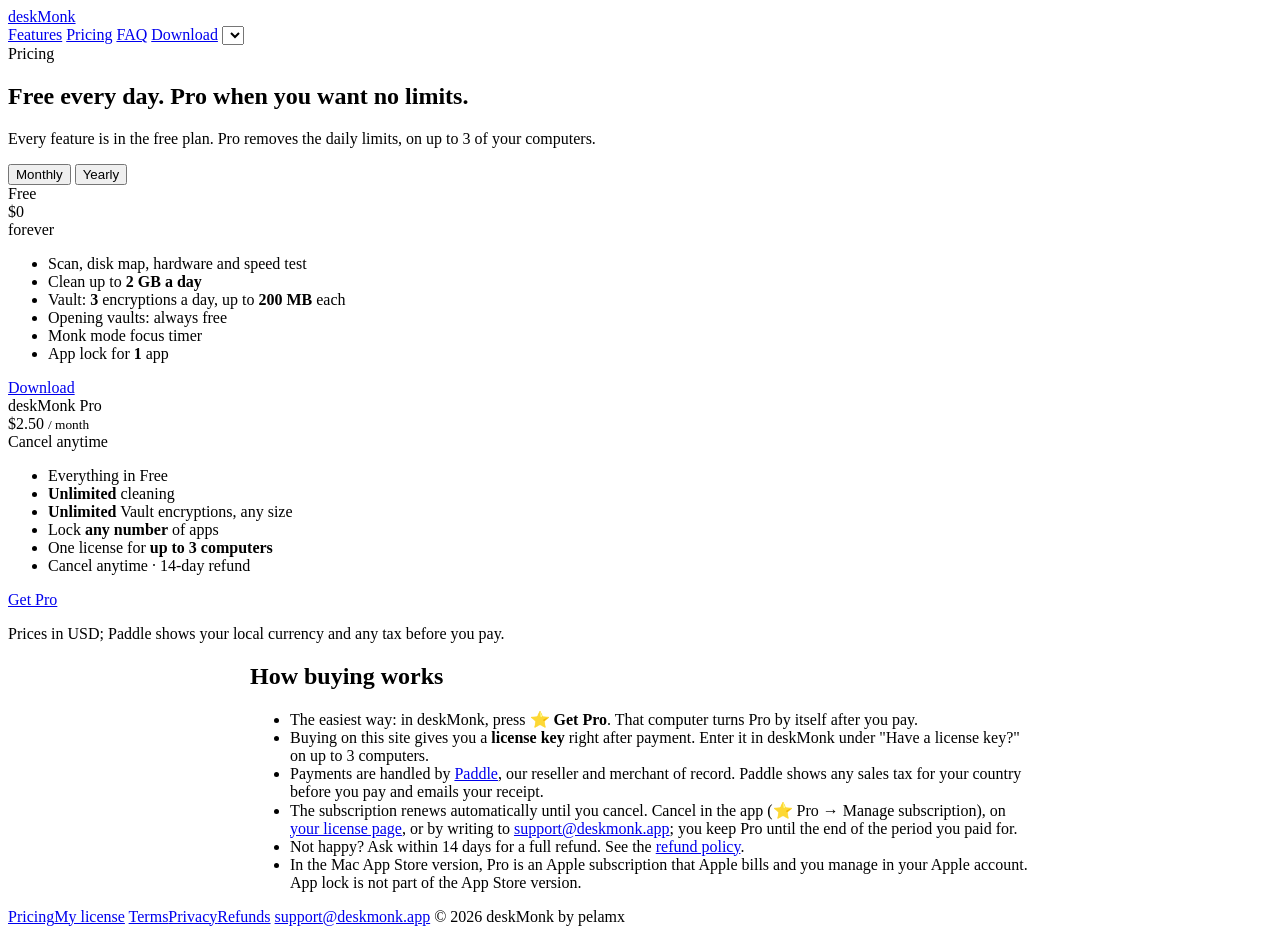
==== docs/pricing.html @ f1c07399 "Site: Google Ads tag outside the EU, EEA, UK, Switzerland and Türkiye; privacy policy covers it Co-A" ====
<!doctype html>
<html lang="en">
<head>
<meta charset="utf-8">
<script async src="/ads.js"></script>
<meta name="viewport" content="width=device-width, initial-scale=1">
<title data-i18n="meta.ptitle">deskMonk Pricing</title>
<meta name="description" data-i18n-content="meta.pdesc" content="deskMonk is free every day. deskMonk Pro removes the daily limits for $2.50 a month or $25 a year, on up to 3 computers.">
<link rel="icon" href="/logo.svg">
<link rel="stylesheet" href="/site.css">
<script src="/site.js" defer></script>
</head>
<body>
<header class="site"><div class="wrap">
  <a class="brand" href="/"><img src="/logo.svg" alt="">deskMonk</a>
  <nav>
    <a class="hide-s" href="/#features" data-i18n="nav.features">Features</a>
    <a href="/#pricing" data-i18n="nav.pricing">Pricing</a>
    <a class="hide-s" href="/#faq" data-i18n="nav.faq">FAQ</a>
    <a class="nav-dl" href="/#download" data-i18n="nav.download">Download</a>
    <select class="langs" aria-label="Language"></select>
  </nav>
</div></header>

<div class="wrap">
  <section class="block center" id="pricing">
    <span class="eyebrow" data-i18n="price.eyebrow">Pricing</span>
    <h2 class="big" data-i18n="price.title">Free every day. Pro when you want no limits.</h2>
    <p class="lead" data-i18n="price.lead">Every feature is in the free plan. Pro removes the daily limits, on up to 3 of your computers.</p>
    <span id="cycle-words" hidden><span data-price="yearly">$25</span><span data-i18n="price.peryear">/ year</span><span data-i18n="price.monthnote">Cancel anytime</span></span>
    <div class="cycle" role="group">
      <button type="button" data-cycle="monthly" class="on" data-i18n="price.monthly">Monthly</button>
      <button type="button" data-cycle="yearly"><span data-i18n="price.yearly">Yearly</span></button>
    </div>
    <div class="plans">
      <div class="plan">
        <div class="name" data-i18n="price.free">Free</div>
        <div class="price" data-price="free">$0</div>
        <div class="sub" data-i18n="price.forever">forever</div>
        <ul>
          <li data-i18n="price.f1">Scan, disk map, hardware and speed test</li>
          <li data-i18n="price.f2">Clean up to <b>2 GB a day</b></li>
          <li data-i18n="price.f3">Vault: <b>3</b> encryptions a day, up to <b>200 MB</b> each</li>
          <li data-i18n="price.f4">Opening vaults: always free</li>
          <li data-i18n="price.f5">Monk mode focus timer</li>
          <li data-i18n="price.f6">App lock for <b>1</b> app</li>
        </ul>
        <div class="btns"><a class="btn" href="/#download" data-i18n="price.dl">Download</a></div>
      </div>
      <div class="plan pro">
        <div class="name">deskMonk Pro</div>
        <div class="price" id="pro-price"><span data-price="monthly">$2.50</span> <small data-i18n="price.permonth">/ month</small></div>
        <div class="sub" id="pro-sub" data-i18n="price.monthnote">Cancel anytime</div>
        <ul>
          <li data-i18n="price.p1">Everything in Free</li>
          <li data-i18n="price.p2"><b>Unlimited</b> cleaning</li>
          <li data-i18n="price.p3"><b>Unlimited</b> Vault encryptions, any size</li>
          <li data-i18n="price.p4">Lock <b>any number</b> of apps</li>
          <li data-i18n="price.p5">One license for <b>up to 3 computers</b></li>
          <li data-i18n="price.p6">Cancel anytime · 14-day refund</li>
        </ul>
        <div class="btns"><a class="btn primary" id="pro-buy" href="/buy?plan=monthly" data-i18n="price.buy">Get Pro</a></div>
      </div>
    </div>
    <p class="note" style="margin-top:16px" data-i18n="price.note">Prices in USD; Paddle shows your local currency and any tax before you pay.</p>
  </section>

  <section class="block" style="max-width:780px;margin:0 auto">
    <h2 data-i18n="how.title">How buying works</h2>
    <ul>
      <li data-i18n="how.1">The easiest way: in deskMonk, press <b>⭐ Get Pro</b>. That computer turns Pro by itself after you pay.</li>
      <li data-i18n="how.2">Buying on this site gives you a <b>license key</b> right after payment. Enter it in deskMonk under "Have a license key?" on up to 3 computers.</li>
      <li data-i18n="how.3">Payments are handled by <a href="https://www.paddle.com">Paddle</a>, our reseller and merchant of record. Paddle shows any sales tax for your country before you pay and emails your receipt.</li>
      <li data-i18n="how.4">The subscription renews automatically until you cancel. Cancel in the app (⭐ Pro → Manage subscription), on <a href="/account">your license page</a>, or by writing to <a href="mailto:support@deskmonk.app">support@deskmonk.app</a>; you keep Pro until the end of the period you paid for.</li>
      <li data-i18n="how.5">Not happy? Ask within 14 days for a full refund. See the <a href="/refunds">refund policy</a>.</li>
      <li data-i18n="how.6">In the Mac App Store version, Pro is an Apple subscription that Apple bills and you manage in your Apple account. App lock is not part of the App Store version.</li>
    </ul>
  </section>
</div>

<footer class="site"><div class="wrap">
  <a href="/#pricing" data-i18n="nav.pricing">Pricing</a><a href="/account" data-i18n="foot.account">My license</a>
  <a href="/terms" data-i18n="foot.terms">Terms</a><a href="/privacy" data-i18n="foot.privacy">Privacy</a><a href="/refunds" data-i18n="foot.refunds">Refunds</a>
  <a href="mailto:support@deskmonk.app">support@deskmonk.app</a>
  <span class="copy">© 2026 deskMonk by pelamx</span>
</div></footer>
</body>
</html>
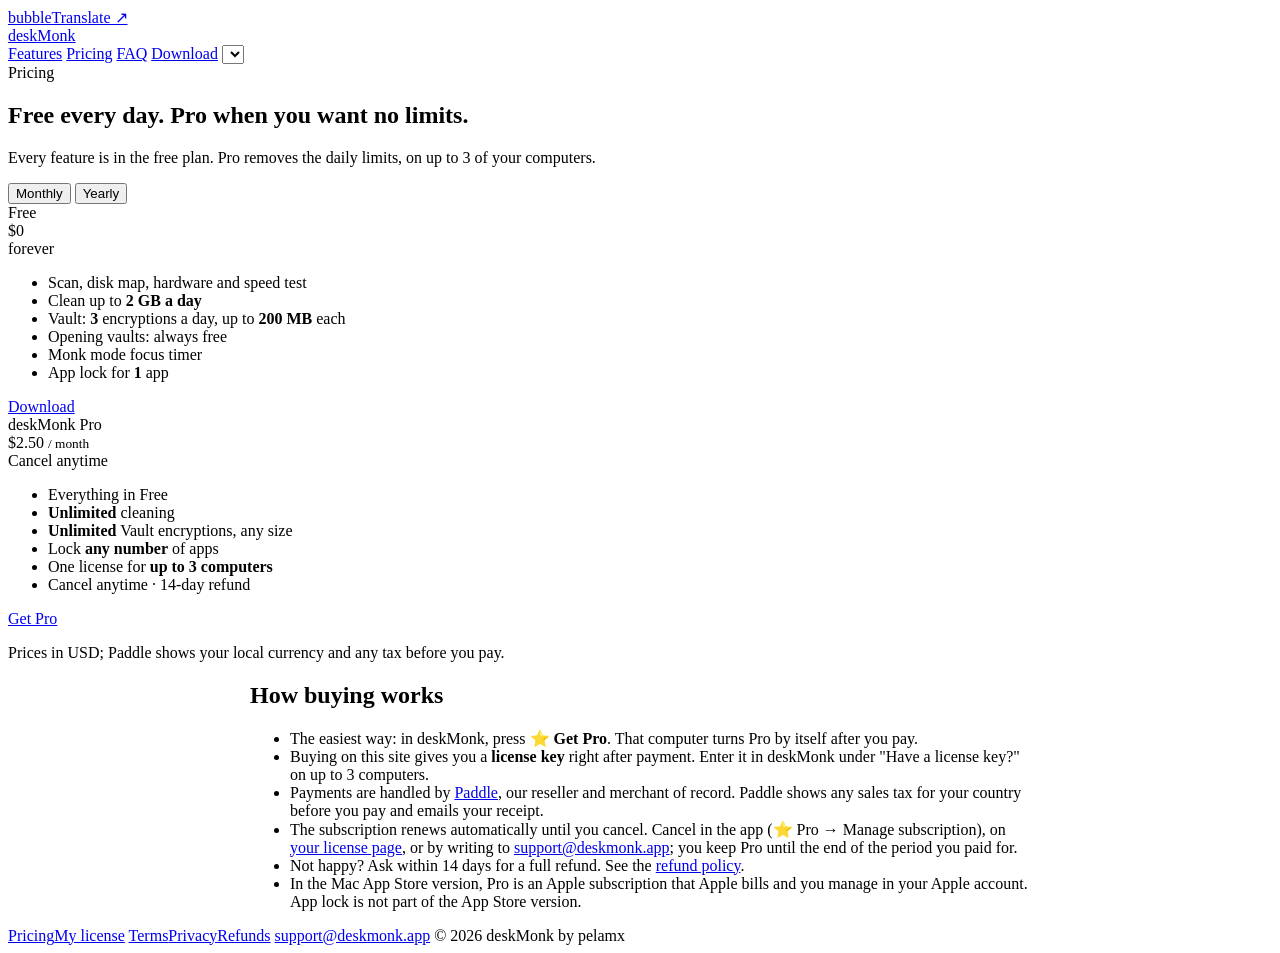
==== commit c89376b9: "Site: link to bubbleTranslate in a strip above the header Co-Authored-By: Claude Fable 5.2 <noreply@" ====
--- a/docs/pricing.html
+++ b/docs/pricing.html
@@ -11,6 +11,7 @@
 <script src="/site.js" defer></script>
 </head>
 <body>
+<div class="sibling"><div class="wrap"><a href="https://bubbletranslate.app">bubbleTranslate ↗</a></div></div>
 <header class="site"><div class="wrap">
   <a class="brand" href="/"><img src="/logo.svg" alt="">deskMonk</a>
   <nav>
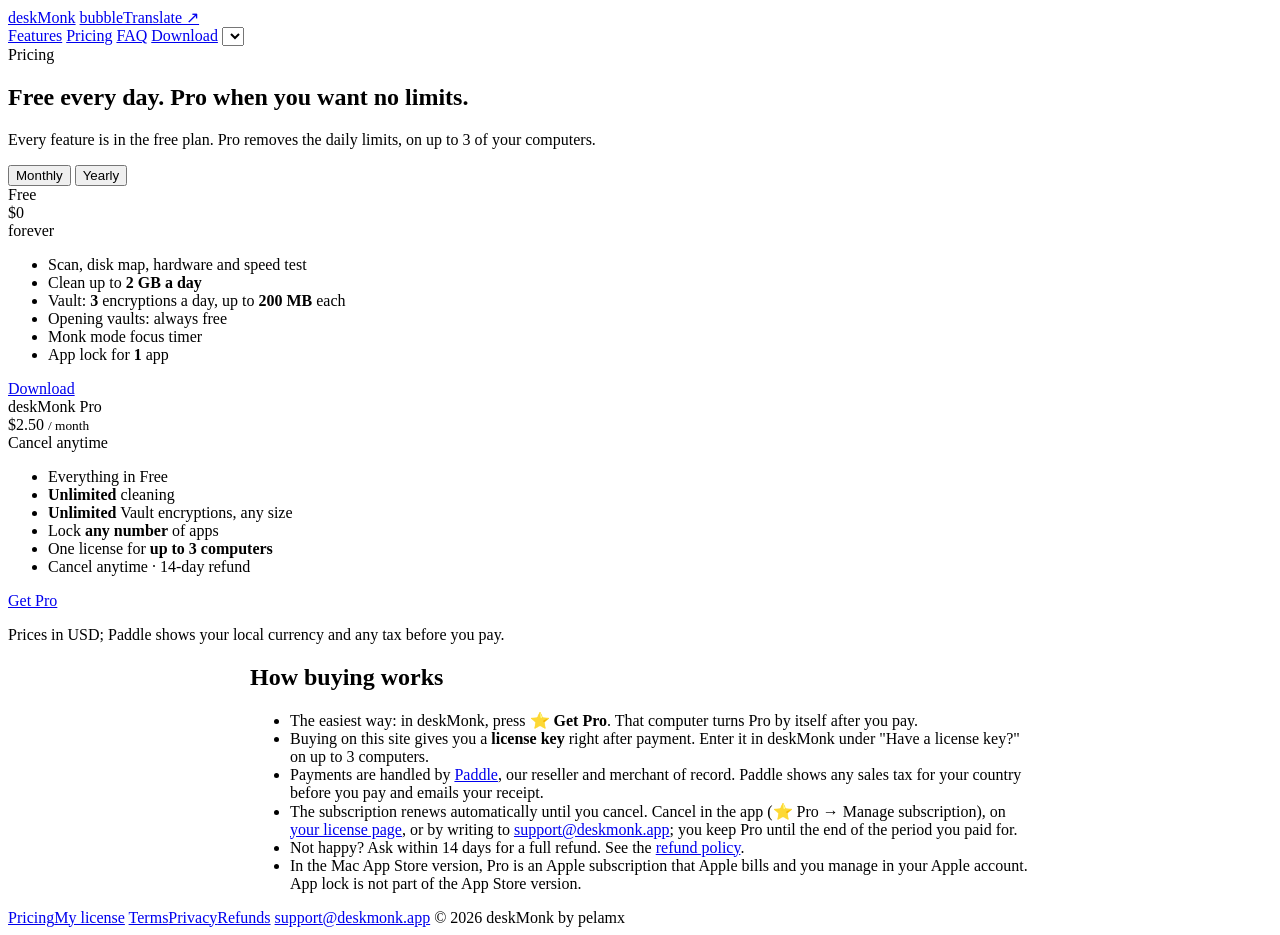
==== commit a84aca96: "Site: bubbleTranslate under the name in the header, with its logo Co-Authored-By: Claude Fable 5.2 <" ====
--- a/docs/pricing.html
+++ b/docs/pricing.html
@@ -11,9 +11,11 @@
 <script src="/site.js" defer></script>
 </head>
 <body>
-<div class="sibling"><div class="wrap"><a href="https://bubbletranslate.app">bubbleTranslate ↗</a></div></div>
 <header class="site"><div class="wrap">
+  <div class="brand-group">
   <a class="brand" href="/"><img src="/logo.svg" alt="">deskMonk</a>
+  <a class="sibling" href="https://bubbletranslate.app"><img src="/bubbletranslate.svg" alt="">bubbleTranslate ↗</a>
+  </div>
   <nav>
     <a class="hide-s" href="/#features" data-i18n="nav.features">Features</a>
     <a href="/#pricing" data-i18n="nav.pricing">Pricing</a>
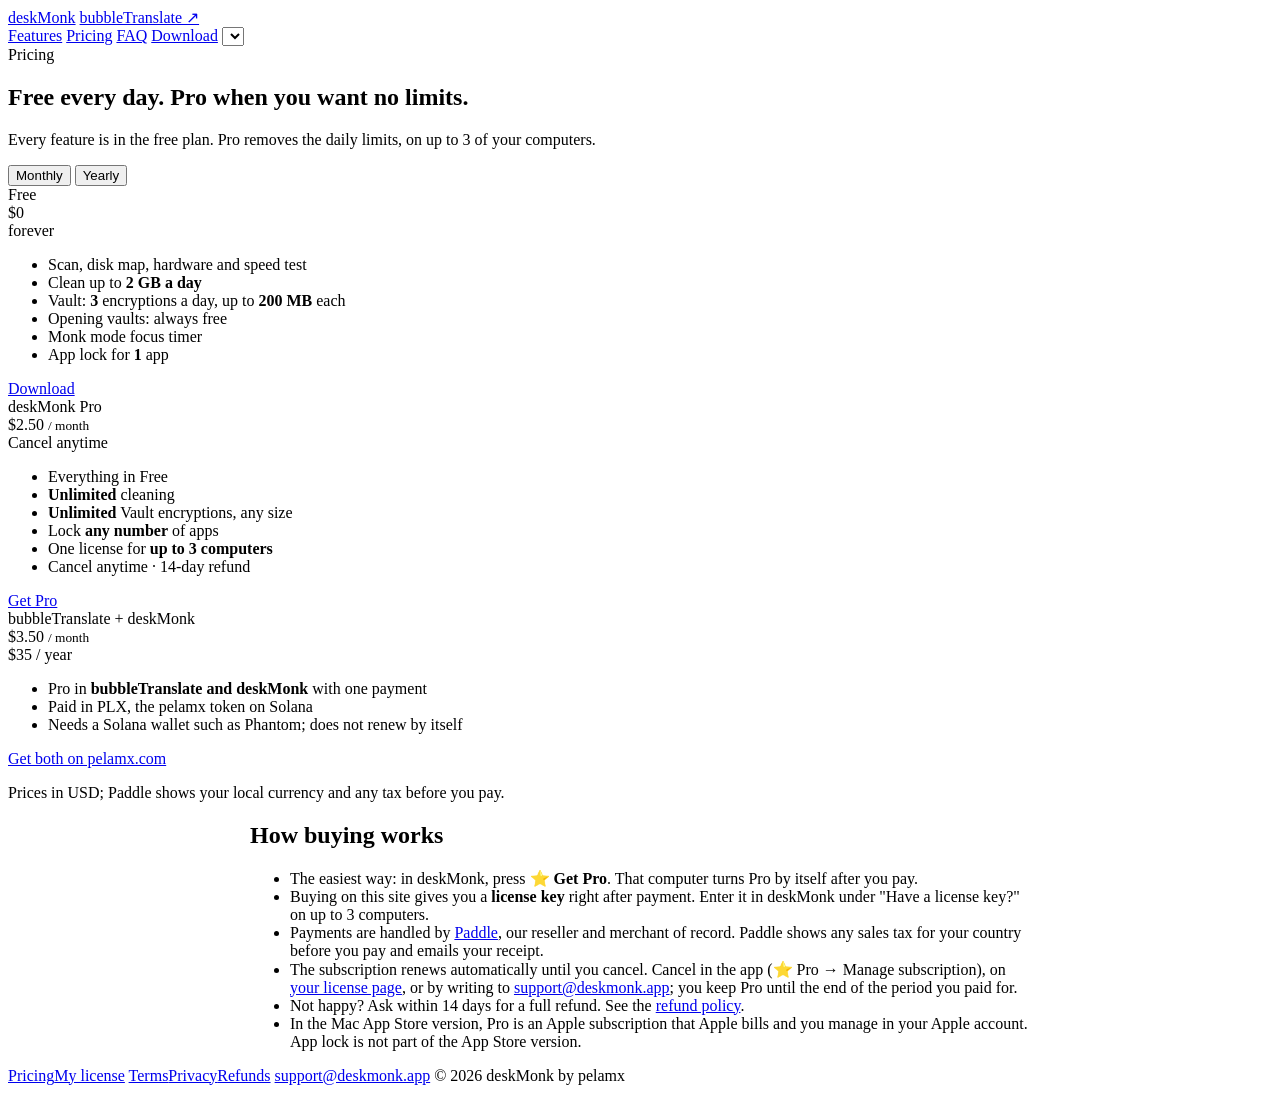
==== commit 543d31b1: "Site: bubbleTranslate + deskMonk Pro for $3.50 a month, paid in PLX on pelamx.com, in all 34 languag" ====
--- a/docs/pricing.html
+++ b/docs/pricing.html
@@ -64,6 +64,18 @@
         </ul>
         <div class="btns"><a class="btn primary" id="pro-buy" href="/buy?plan=monthly" data-i18n="price.buy">Get Pro</a></div>
       </div>
+      <!-- Both pelamx apps in one payment; sold on pelamx.com for PLX, not through Paddle. -->
+      <div class="plan both">
+        <div class="name">bubbleTranslate + deskMonk</div>
+        <div class="price">$3.50 <small data-i18n="price.permonth">/ month</small></div>
+        <div class="sub">$35 <span data-i18n="price.peryear">/ year</span></div>
+        <ul>
+          <li data-i18n="bundle.1">Pro in <b>bubbleTranslate and deskMonk</b> with one payment</li>
+          <li data-i18n="bundle.2">Paid in PLX, the pelamx token on Solana</li>
+          <li data-i18n="bundle.3">Needs a Solana wallet such as Phantom; does not renew by itself</li>
+        </ul>
+        <div class="btns"><a class="btn" href="https://pelamx.com/#bundle" data-i18n="bundle.buy">Get both on pelamx.com</a></div>
+      </div>
     </div>
     <p class="note" style="margin-top:16px" data-i18n="price.note">Prices in USD; Paddle shows your local currency and any tax before you pay.</p>
   </section>
